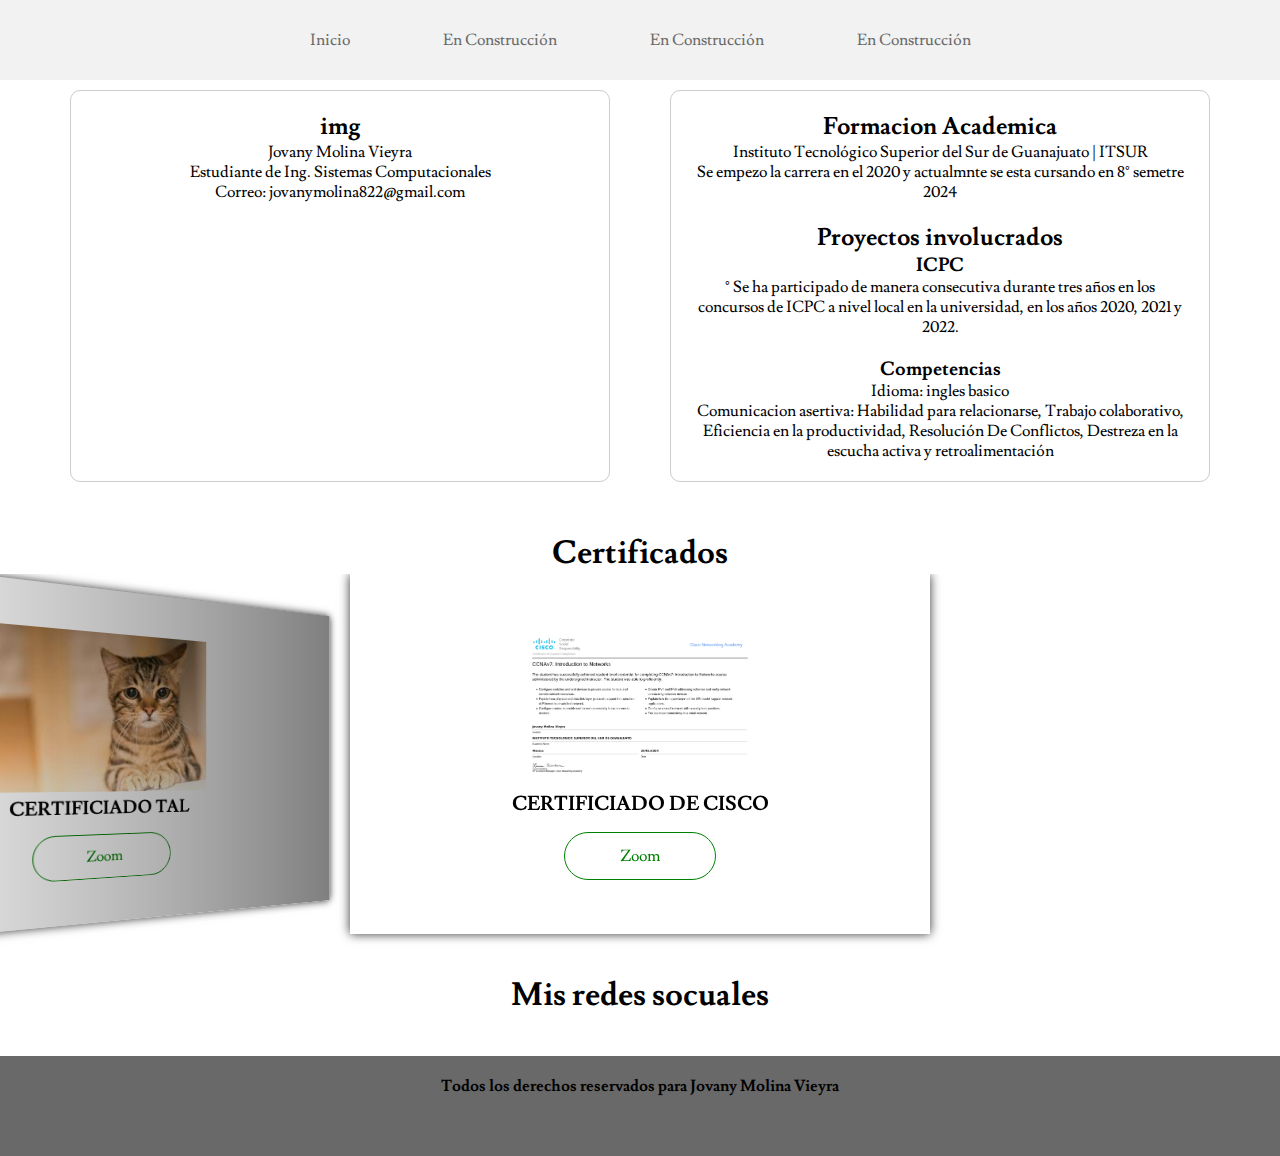
==== index.html @ 96a29e1c "Segundo avance para la presentacion" ====
<!DOCTYPE html>
<html lang="es">

<head>
    <title>Inicio</title>
    <meta charset="UTF-8">
    <meta name="viewport" content="width=device-width, initial-scale=1.0">
    <link rel="stylesheet" href="https://cdnjs.cloudflare.com/ajax/libs/font-awesome/6.5.1/css/all.min.css"
        integrity="sha512-DTOQO9RWCH3ppGqcWaEA1BIZOC6xxalwEsw9c2QQeAIftl+Vegovlnee1c9QX4TctnWMn13TZye+giMm8e2LwA=="
        crossorigin="anonymous" referrerpolicy="no-referrer" />
    <link rel="stylesheet" href="https://cdn.jsdelivr.net/npm/swiper@11/swiper-bundle.min.css" />
    <link rel="stylesheet" href="/CSS/Estiloindex.css">
    <script src="JS/FuncionIndex.js"></script>

</head>

<body>

    <header>
        <nav>
            <a href="index.html">Inicio</a>
            <a href="#">En Construcción</a>
            <a href="#">En Construcción</a>
            <a href="#">En Construcción</a>
        </nav>
    </header>



    <div class="contenedor">
        <div class="cuadro">
            <h2 >img</h2>
            <p>Jovany Molina Vieyra</p>
            <p>Estudiante de Ing. Sistemas Computacionales</p>
            <p><a href="mailto:jovanymolina822@gmail.com"><i class="fa-solid fa-envelope  icono"></i></a>  Correo: jovanymolina822@gmail.com  </i></p>
        </div>

        <div class="cuadro">
            <h2>Formacion Academica</h2>
            <p>Instituto Tecnológico Superior del Sur de Guanajuato | ITSUR</p>
            <p>Se empezo la carrera en el 2020 y actualmnte se esta cursando en 8° semetre 2024</p>
        </br>
            
            <h2>Proyectos involucrados </h2>
            <h3>ICPC</h3>
            <p>° Se ha participado de manera consecutiva durante tres años en los concursos de ICPC a nivel local en la universidad, en los años 2020, 2021 y 2022.</p>
        
        </br>

            <h3>Competencias</h3>
            <p>Idioma: ingles basico</p>
            <p>Comunicacion asertiva: Habilidad para relacionarse, Trabajo colaborativo, Eficiencia en la productividad, Resolución De Conflictos, Destreza en la escucha activa y retroalimentación </p>
        
        </div>
    </div>
    <br>
    <br>
   


    <div class="conw">
        <h1 class="con">Certificados</h1>

        <div class="swiper mySwiper">
            <div class="swiper-wrapper">

                <div class="swiper-slide">
                    <div class="product-content">
                        <div class="product-txt">
                            <div class="product-img">
                                <img src="IMG/CertificadoCisco.png" id="1" alt="CertificadoCisco">
                            </div>
                            <h3>Certificiado de Cisco</h3>
                        </div>
                        
                    </div>
                    <a href="#" class="btn-1" onclick="mostrarImagenCompleta()">Zoom</a>
                </div>

                <div class="swiper-slide">
                    <div class="product-content">
                        <div class="product-txt">
                            <div class="product-img">
                                <img src="IMG/2.png" id="2" alt="2">
                            </div>
                            <h3>Certificiado tal</h3>
                        </div>
                        
                    </div>
                    <a href="#" class="btn-1" onclick="mostrarImagenCompleta()">Zoom</a>
                </div>
            
                <div class="swiper-slide">
                    <div class="product-content">
                        <div class="product-txt">
                            <div class="product-img">
                                <img src="IMG/1.jpeg" id="3" alt="3">
                            </div>
                            <h3>Certificiado tal</h3>
                        </div>
                        
                    </div>
                    <a href="#" class="btn-1" onclick="mostrarImagenCompleta()">Zoom</a>
                </div>


            </div>
        </div>
    </div>



    <div class="resdesSociales">
        <h1>Mis redes socuales </h1>
        <a href="https://www.instagram.com/clemencillo/" target="_blank"> <i class="fa-brands fa-instagram fa-4x icono"></i></a>
        <a href="https://www.linkedin.com/in/jovany-molina-vieyra-0ba943287/" target="_blank"><i class="fa-brands fa-linkedin fa-4x icono"></i></a>
        <a href="https://github.com/JovanyMolina" target="_blank"><i class="fa-brands fa-github fa-4x icono"></i></a>

    </div>

    </br>
    
    <div class="barra-down" >
        <h4>Todos los derechos reservados para Jovany Molina Vieyra</h4>
    </div>

    <script src="https://cdn.jsdelivr.net/npm/swiper@11/swiper-bundle.min.js"></script>
    <script>
        var swiper = new Swiper(".mySwiper",{
            effect: "coverflow",
            grabCursor: true,
            centeredSlides: true,
            slidesPerView: "auto",
            loop: true,
            coverflowEffrect: {
                depth: 500,
                modifer: 5,
                slidesShadows: true,
                rotate: 0,
                stretch: 0
            }
        })
    </script>

</body>

</html>
---- CSS/Estiloindex.css ----
@import url('https://fonts.googleapis.com/css2?family=Lusitana:wght@400;700&display=swap');

*{
    margin: 0;
    padding: 0;
    box-sizing: border-box;
}
body{
    font-family: Lusitana;
    position: relative;
    height: 100%;
}
header{
    background-color: #f2f2f2;
    text-align: center;
    padding: 25px 0 ;
}
nav a{
    display: inline-block;
    text-decoration: none;
    color: #696969;
    margin: 0 30px;
    padding: 5px 15px;
}
nav a:hover{
    background-color: #000;
    color: #fff;
}
.contenedor {
    display: flex;
    justify-content: center;
}  
.cuadro {
    margin: 10px;
    padding: 20px;
    border: 1px solid #ccc;
    width: 600px;
    text-align: center;
    border-radius: 10px;
}
.conw {
    text-align: center;
}
.swiper{
    width: 100%;
    padding: 0 0 40px 0;
}
.swiper-slide{
    width: 580px;
    height: 360px;
    background-color: #ffffff;
    box-shadow: 0 0 10px rgb(0, 0, 0,0.8);
    padding: 40px;
    text-align: center;
    display: flex;
    flex-direction: column;
    justify-content: center;
    align-items: center;
}
.product-content{
    margin-bottom: 5px;
}
.product-txt h3{
    font-size: 20px;
    color: #000;
    text-transform: uppercase;
    margin-bottom: 10px;
}
.product-img img{
    width: 240px;
}
.btn-1{
    display: inline-block;
    padding: 13px 55px;
    border: 1px solid green;
    border-radius: 25px;
    color: green;
    text-decoration: none;
 /*  margin-top: 50px;*/
}
.barra-down{
    background: #696969;
    text-align: center;

}
.resdesSociales{
    text-align: center ;
}
.resdesSociales a{
    padding-left: 40px;
}
.modal {
    display: flex;
    justify-content: center;
    align-items: center;
    position: fixed;
    top: 0;
    left: 0;
    width: 100%;
    height: 100%;
    background-color: rgba(0, 0, 0, 0.7);
    z-index: 9999;
}

.modal img {
    max-width: 90%;
    max-height: 90%;
    border: 3px solid white;
    border-radius: 10px;
}

.cerrar-modal {
    position: absolute;
    top: 10px;
    right: 10px;
    font-size: 30px;
    color: white;
    cursor: pointer;
    z-index: 99999;
}
.icono{
    color: #000;
}





.barra-down{
    padding: 20px;
    height: 100px;
}
  
  /*para todo dispositovo*/
  /* Para pantallas más pequeñas */
@media only screen and (max-width: 768px) {
    .contenedor {
        flex-direction: column;
        align-items: center;
    }
    .cuadro {
        width: 90%;
        margin: 10px 0;
    }
}

/* Para pantallas pequeñas */
@media only screen and (max-width: 576px) {
    .cuadro {
        width: 100%;
        padding: 10px;
    }
}

/* Para pantallas medianas y grandes */
@media only screen and (min-width: 768px) {
    .contenedor {
        flex-direction: row;
        justify-content: space-around;
    }
}

/* Para pantallas extra grandes */
@media only screen and (min-width: 1200px) {
    .contenedor {
        max-width: 1200px;
        margin: 0 auto;
    }
    .cuadro {
        width: 45%;
    }
}

/* Para el área de certificados */
@media only screen and (max-width: 768px) {
    .swiper-slide {
        width: 90%;
    }
}

/* Para el área de redes sociales */
@media only screen and (max-width: 768px) {
    .resdesSociales a {
        padding-left: 20px;
    }
}

/* Para el área de la barra de abajo */
@media only screen and (max-width: 768px) {
    .barra-down {
        padding: 10px;
        height: auto;
    }
}
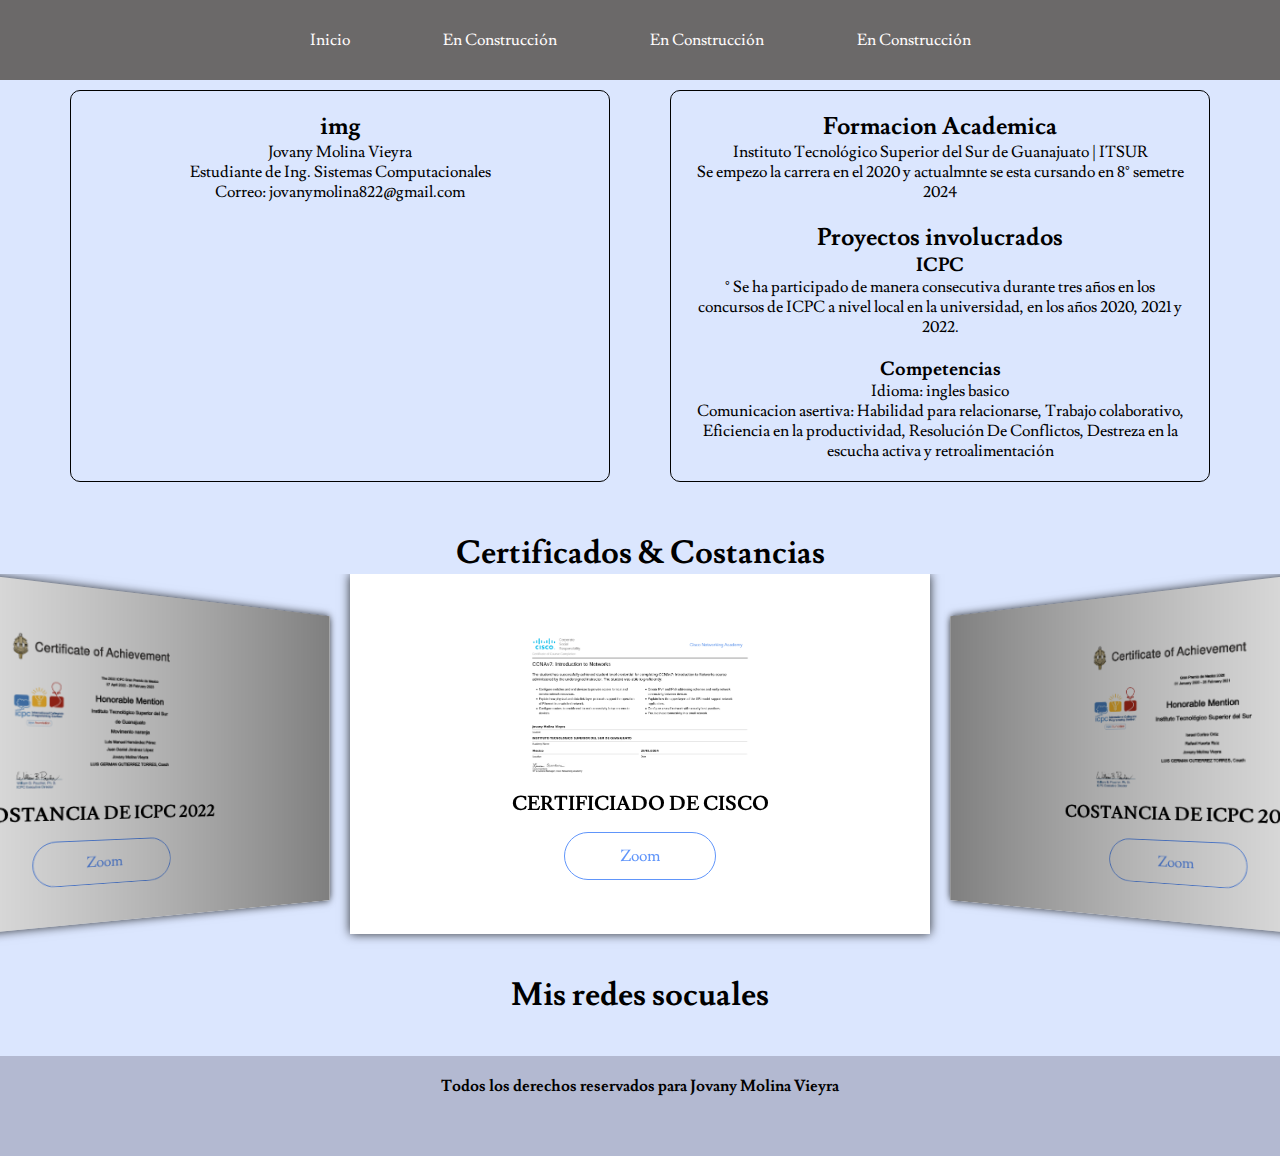
==== commit 9c7c5e41: "Se añadio a la galeria las constancias del ICPC" ====
--- a/index.html
+++ b/index.html
@@ -59,7 +59,7 @@
 
 
     <div class="conw">
-        <h1 class="con">Certificados</h1>
+        <h1 class="con">Certificados & Costancias</h1>
 
         <div class="swiper mySwiper">
             <div class="swiper-wrapper">
@@ -81,9 +81,9 @@
                     <div class="product-content">
                         <div class="product-txt">
                             <div class="product-img">
-                                <img src="IMG/2.png" id="2" alt="2">
+                                <img src="IMG/Constancia de participacion 2020.png" id="2" alt="ConstanciaICPC2020">
                             </div>
-                            <h3>Certificiado tal</h3>
+                            <h3>Costancia de ICPC 2020</h3>
                         </div>
                         
                     </div>
@@ -94,15 +94,27 @@
                     <div class="product-content">
                         <div class="product-txt">
                             <div class="product-img">
-                                <img src="IMG/1.jpeg" id="3" alt="3">
+                                <img src="IMG/Constancia de participacion 2021.png" id="3" alt="ConstanciaICPC2021">
                             </div>
-                            <h3>Certificiado tal</h3>
+                            <h3>Costancia de ICPC 2021</h3>
                         </div>
                         
                     </div>
                     <a href="#" class="btn-1" onclick="mostrarImagenCompleta()">Zoom</a>
                 </div>
 
+                <div class="swiper-slide">
+                    <div class="product-content">
+                        <div class="product-txt">
+                            <div class="product-img">
+                                <img src="IMG/Constancia de participacion 2022.png" id="4" alt="ConstanciaICPC2022">
+                            </div>
+                            <h3>Costancia de ICPC 2022</h3>
+                        </div>
+                        
+                    </div>
+                    <a href="#" class="btn-1" onclick="mostrarImagenCompleta()">Zoom</a>
+                </div>
 
             </div>
         </div>
--- a/CSS/Estiloindex.css
+++ b/CSS/Estiloindex.css
@@ -9,16 +9,17 @@
     font-family: Lusitana;
     position: relative;
     height: 100%;
+    background-color: #dbe6fe;
 }
 header{
-    background-color: #f2f2f2;
+    background-color: #6b6969;
     text-align: center;
     padding: 25px 0 ;
 }
 nav a{
     display: inline-block;
     text-decoration: none;
-    color: #696969;
+    color: #fffcfc;
     margin: 0 30px;
     padding: 5px 15px;
 }
@@ -33,7 +34,7 @@
 .cuadro {
     margin: 10px;
     padding: 20px;
-    border: 1px solid #ccc;
+    border: 1px solid #000000;
     width: 600px;
     text-align: center;
     border-radius: 10px;
@@ -72,9 +73,9 @@
 .btn-1{
     display: inline-block;
     padding: 13px 55px;
-    border: 1px solid green;
+    border: 1px solid #6095fa;
     border-radius: 25px;
-    color: green;
+    color: #6095fa;
     text-decoration: none;
  /*  margin-top: 50px;*/
 }
@@ -121,14 +122,11 @@
 .icono{
     color: #000;
 }
-
-
-
-
-
 .barra-down{
     padding: 20px;
     height: 100px;
+    color: #000000;
+    background-color: #b3b9d1;
 }
   
   /*para todo dispositovo*/
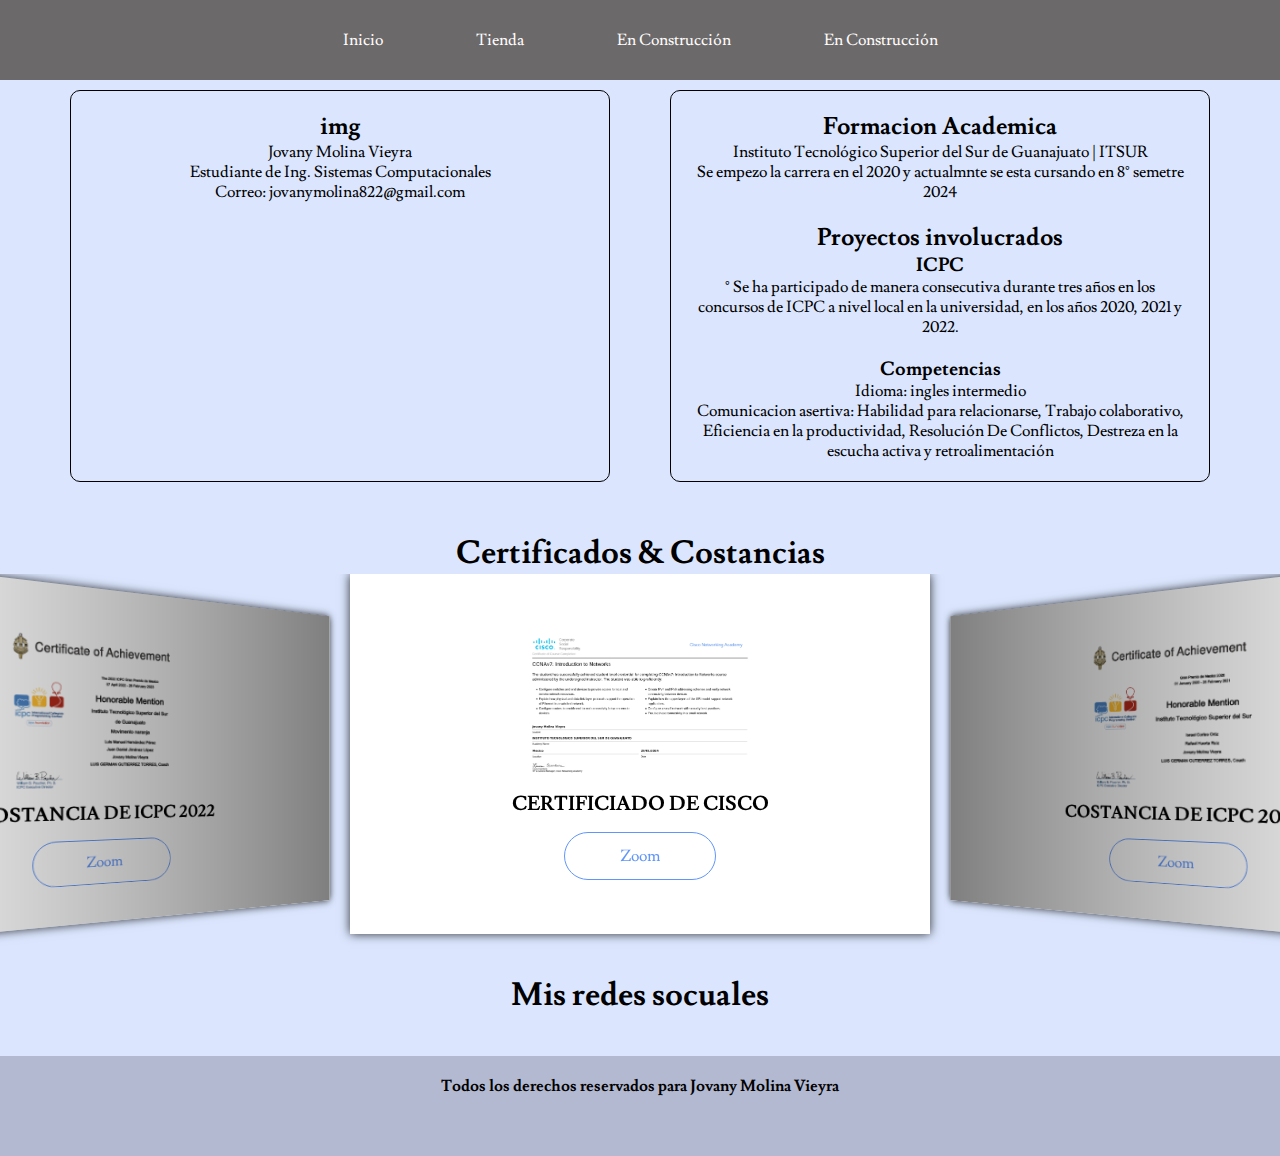
==== commit c301e759: "Inicio de la tienda en php" ====
--- a/index.html
+++ b/index.html
@@ -19,7 +19,7 @@
     <header>
         <nav>
             <a href="index.html">Inicio</a>
-            <a href="#">En Construcción</a>
+            <a href="PaginaPrincipal.php">Tienda</a>
             <a href="#">En Construcción</a>
             <a href="#">En Construcción</a>
         </nav>
@@ -48,7 +48,7 @@
         </br>
 
             <h3>Competencias</h3>
-            <p>Idioma: ingles basico</p>
+            <p>Idioma: ingles intermedio </p>
             <p>Comunicacion asertiva: Habilidad para relacionarse, Trabajo colaborativo, Eficiencia en la productividad, Resolución De Conflictos, Destreza en la escucha activa y retroalimentación </p>
         
         </div>
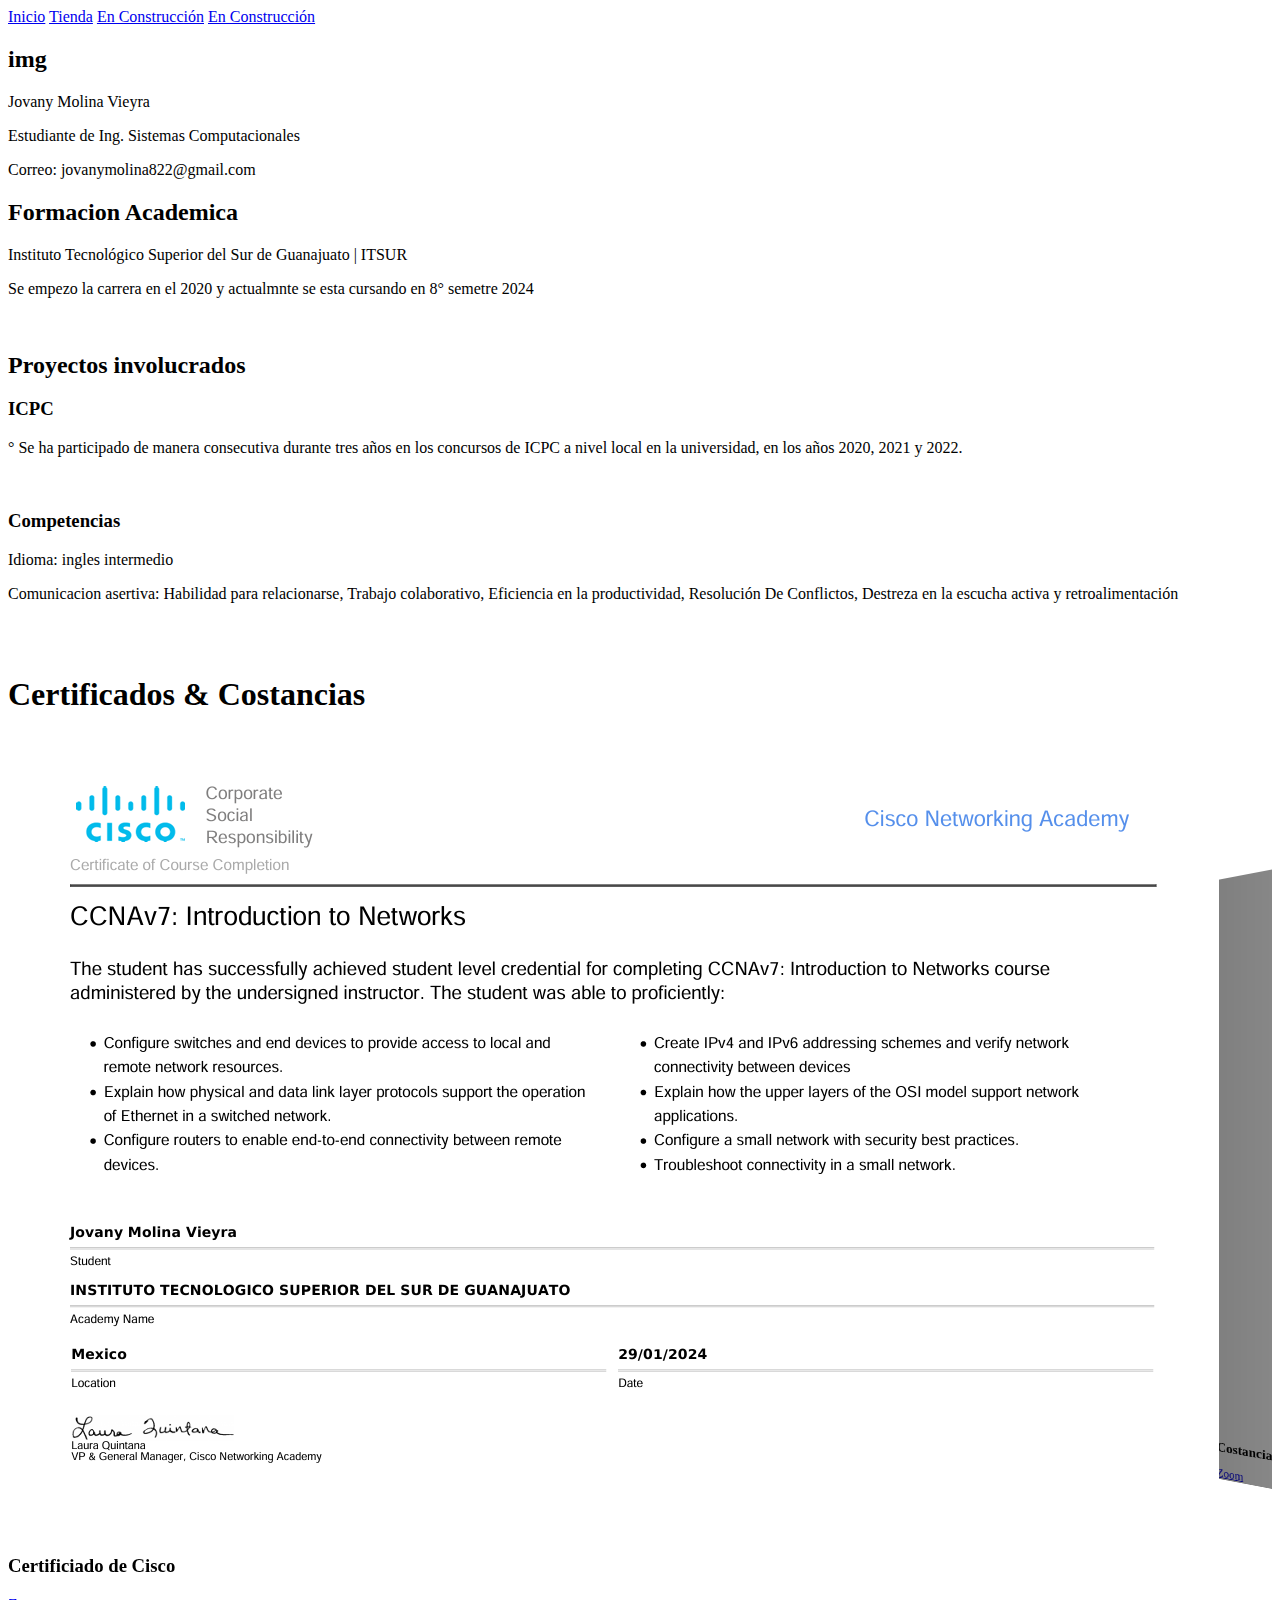
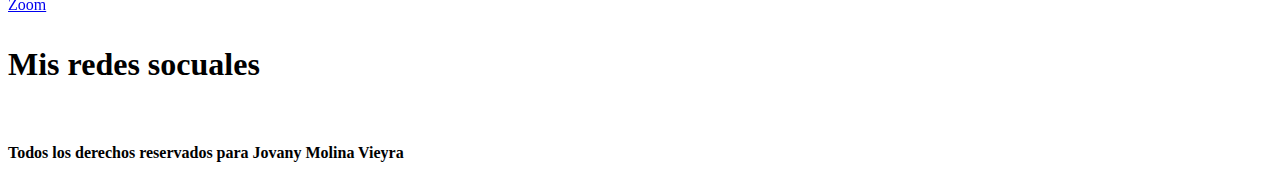
==== commit 410182ef: "Se implemento el bootstrap y se creo un poco mas de proceso a la tienda" ====
--- a/index.html
+++ b/index.html
@@ -9,8 +9,8 @@
         integrity="sha512-DTOQO9RWCH3ppGqcWaEA1BIZOC6xxalwEsw9c2QQeAIftl+Vegovlnee1c9QX4TctnWMn13TZye+giMm8e2LwA=="
         crossorigin="anonymous" referrerpolicy="no-referrer" />
     <link rel="stylesheet" href="https://cdn.jsdelivr.net/npm/swiper@11/swiper-bundle.min.css" />
-    <link rel="stylesheet" href="/CSS/Estiloindex.css">
-    <script src="JS/FuncionIndex.js"></script>
+    <link rel="stylesheet" href="/css/Estiloindex.css">
+    <script src="js/FuncionIndex.js"></script>
 
 </head>
 
@@ -19,7 +19,7 @@
     <header>
         <nav>
             <a href="index.html">Inicio</a>
-            <a href="PaginaPrincipal.php">Tienda</a>
+            <a href="PaginaPrincipal.html">Tienda</a>
             <a href="#">En Construcción</a>
             <a href="#">En Construcción</a>
         </nav>
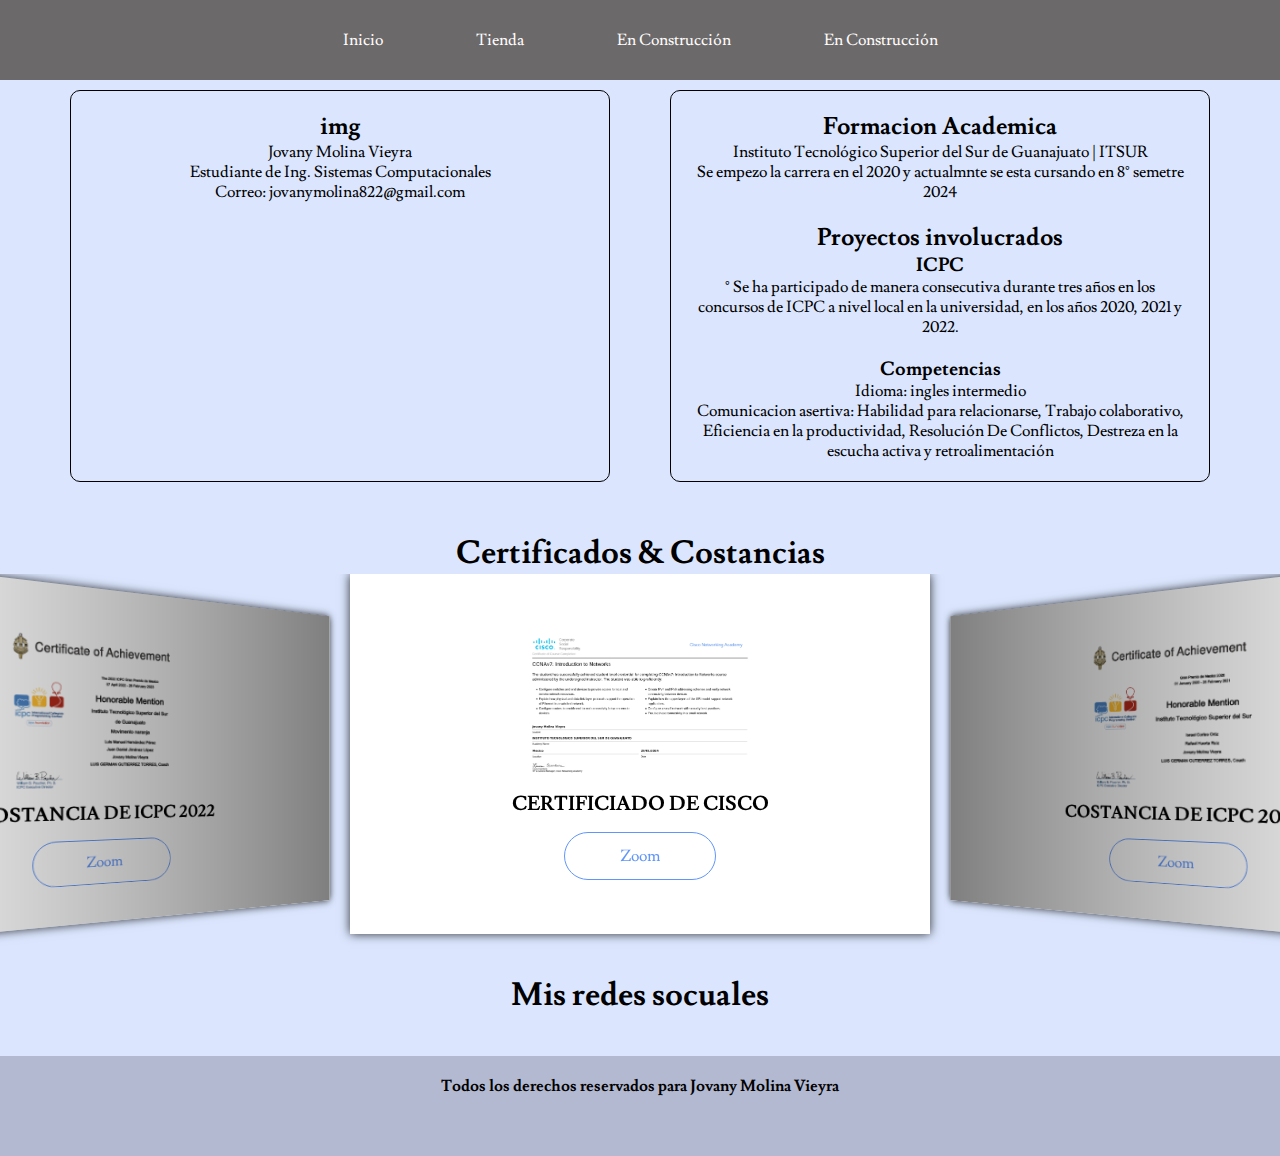
==== commit 39e85c99: "Se modifico rutas de estilo" ====
--- a/index.html
+++ b/index.html
@@ -9,7 +9,7 @@
         integrity="sha512-DTOQO9RWCH3ppGqcWaEA1BIZOC6xxalwEsw9c2QQeAIftl+Vegovlnee1c9QX4TctnWMn13TZye+giMm8e2LwA=="
         crossorigin="anonymous" referrerpolicy="no-referrer" />
     <link rel="stylesheet" href="https://cdn.jsdelivr.net/npm/swiper@11/swiper-bundle.min.css" />
-    <link rel="stylesheet" href="/css/Estiloindex.css">
+    <link rel="stylesheet" href="CSS/Estiloindex.css">
     <script src="js/FuncionIndex.js"></script>
 
 </head>
--- a/CSS/Estiloindex.css
+++ b/CSS/Estiloindex.css
@@ -0,0 +1,192 @@
+@import url('https://fonts.googleapis.com/css2?family=Lusitana:wght@400;700&display=swap');
+
+*{
+    margin: 0;
+    padding: 0;
+    box-sizing: border-box;
+}
+body{
+    font-family: Lusitana;
+    position: relative;
+    height: 100%;
+    background-color: #dbe6fe;
+}
+header{
+    background-color: #6b6969;
+    text-align: center;
+    padding: 25px 0 ;
+}
+nav a{
+    display: inline-block;
+    text-decoration: none;
+    color: #fffcfc;
+    margin: 0 30px;
+    padding: 5px 15px;
+}
+nav a:hover{
+    background-color: #000;
+    color: #fff;
+}
+.contenedor {
+    display: flex;
+    justify-content: center;
+}  
+.cuadro {
+    margin: 10px;
+    padding: 20px;
+    border: 1px solid #000000;
+    width: 600px;
+    text-align: center;
+    border-radius: 10px;
+}
+.conw {
+    text-align: center;
+}
+.swiper{
+    width: 100%;
+    padding: 0 0 40px 0;
+}
+.swiper-slide{
+    width: 580px;
+    height: 360px;
+    background-color: #ffffff;
+    box-shadow: 0 0 10px rgb(0, 0, 0,0.8);
+    padding: 40px;
+    text-align: center;
+    display: flex;
+    flex-direction: column;
+    justify-content: center;
+    align-items: center;
+}
+.product-content{
+    margin-bottom: 5px;
+}
+.product-txt h3{
+    font-size: 20px;
+    color: #000;
+    text-transform: uppercase;
+    margin-bottom: 10px;
+}
+.product-img img{
+    width: 240px;
+}
+.btn-1{
+    display: inline-block;
+    padding: 13px 55px;
+    border: 1px solid #6095fa;
+    border-radius: 25px;
+    color: #6095fa;
+    text-decoration: none;
+ /*  margin-top: 50px;*/
+}
+.barra-down{
+    background: #696969;
+    text-align: center;
+
+}
+.resdesSociales{
+    text-align: center ;
+}
+.resdesSociales a{
+    padding-left: 40px;
+}
+.modal {
+    display: flex;
+    justify-content: center;
+    align-items: center;
+    position: fixed;
+    top: 0;
+    left: 0;
+    width: 100%;
+    height: 100%;
+    background-color: rgba(0, 0, 0, 0.7);
+    z-index: 9999;
+}
+
+.modal img {
+    max-width: 90%;
+    max-height: 90%;
+    border: 3px solid white;
+    border-radius: 10px;
+}
+
+.cerrar-modal {
+    position: absolute;
+    top: 10px;
+    right: 10px;
+    font-size: 30px;
+    color: white;
+    cursor: pointer;
+    z-index: 99999;
+}
+.icono{
+    color: #000;
+}
+.barra-down{
+    padding: 20px;
+    height: 100px;
+    color: #000000;
+    background-color: #b3b9d1;
+}
+  
+  /*para todo dispositovo*/
+  /* Para pantallas más pequeñas */
+@media only screen and (max-width: 768px) {
+    .contenedor {
+        flex-direction: column;
+        align-items: center;
+    }
+    .cuadro {
+        width: 90%;
+        margin: 10px 0;
+    }
+}
+
+/* Para pantallas pequeñas */
+@media only screen and (max-width: 576px) {
+    .cuadro {
+        width: 100%;
+        padding: 10px;
+    }
+}
+
+/* Para pantallas medianas y grandes */
+@media only screen and (min-width: 768px) {
+    .contenedor {
+        flex-direction: row;
+        justify-content: space-around;
+    }
+}
+
+/* Para pantallas extra grandes */
+@media only screen and (min-width: 1200px) {
+    .contenedor {
+        max-width: 1200px;
+        margin: 0 auto;
+    }
+    .cuadro {
+        width: 45%;
+    }
+}
+
+/* Para el área de certificados */
+@media only screen and (max-width: 768px) {
+    .swiper-slide {
+        width: 90%;
+    }
+}
+
+/* Para el área de redes sociales */
+@media only screen and (max-width: 768px) {
+    .resdesSociales a {
+        padding-left: 20px;
+    }
+}
+
+/* Para el área de la barra de abajo */
+@media only screen and (max-width: 768px) {
+    .barra-down {
+        padding: 10px;
+        height: auto;
+    }
+}
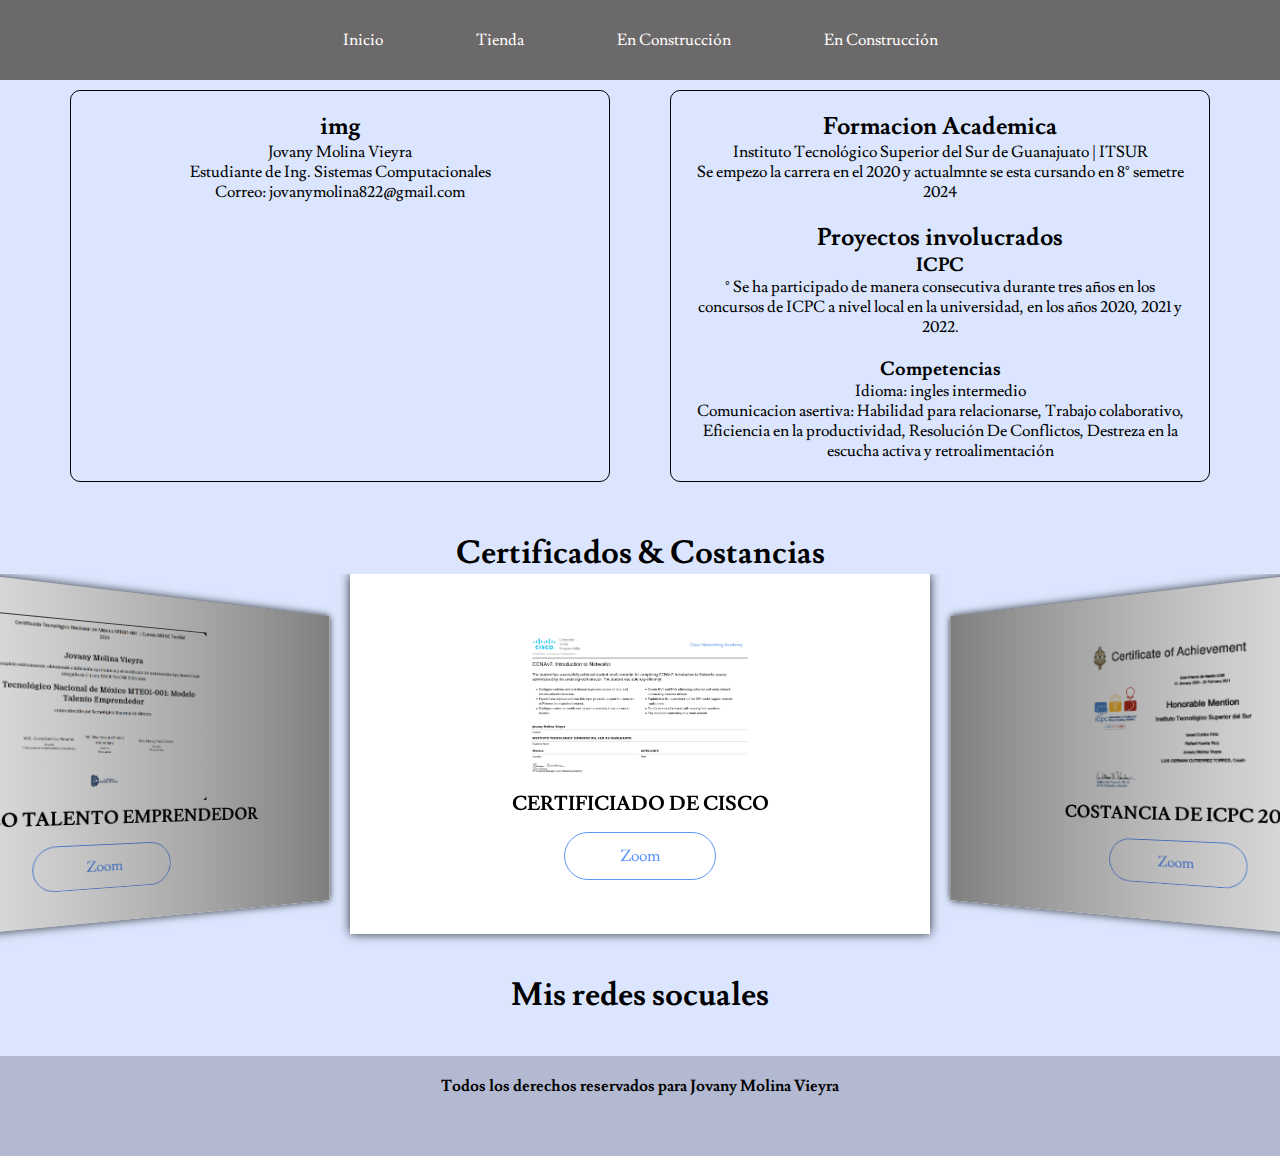
==== commit 1fc14a89: "se añadio mas certificados" ====
--- a/index.html
+++ b/index.html
@@ -116,15 +116,43 @@
                     <a href="#" class="btn-1" onclick="mostrarImagenCompleta()">Zoom</a>
                 </div>
 
+
+                <div class="swiper-slide">
+                    <div class="product-content">
+                        <div class="product-txt">
+                            <div class="product-img">
+                                <img src="IMG/Certificado de Emprendimientos colectivos basados en economía social solidaria..png" id="5" alt="emprendimiento colectivo">
+                            </div>
+                            <h3>Certificado de Emprendimientos colectivos basados en economía social solidaria.</h3>
+                        </div>
+                        
+                    </div>
+                    <a href="#" class="btn-1" onclick="mostrarImagenCompleta()">Zoom</a>
+                </div>
+
+
+                <div class="swiper-slide">
+                    <div class="product-content">
+                        <div class="product-txt">
+                            <div class="product-img">
+                                <img src="IMG/Certificado de Modelo talento emprendedor.png" id="6" alt="Modelo talento emprendedor">
+                            </div>
+                            <h3>Modelo talento emprendedor</h3>
+                        </div>
+                        
+                    </div>
+                    <a href="#" class="btn-1" onclick="mostrarImagenCompleta()">Zoom</a>
+                </div>
+
+                
             </div>
         </div>
     </div>
 
 
-
     <div class="resdesSociales">
         <h1>Mis redes socuales </h1>
-        <a href="https://www.instagram.com/clemencillo/" target="_blank"> <i class="fa-brands fa-instagram fa-4x icono"></i></a>
+
         <a href="https://www.linkedin.com/in/jovany-molina-vieyra-0ba943287/" target="_blank"><i class="fa-brands fa-linkedin fa-4x icono"></i></a>
         <a href="https://github.com/JovanyMolina" target="_blank"><i class="fa-brands fa-github fa-4x icono"></i></a>
 
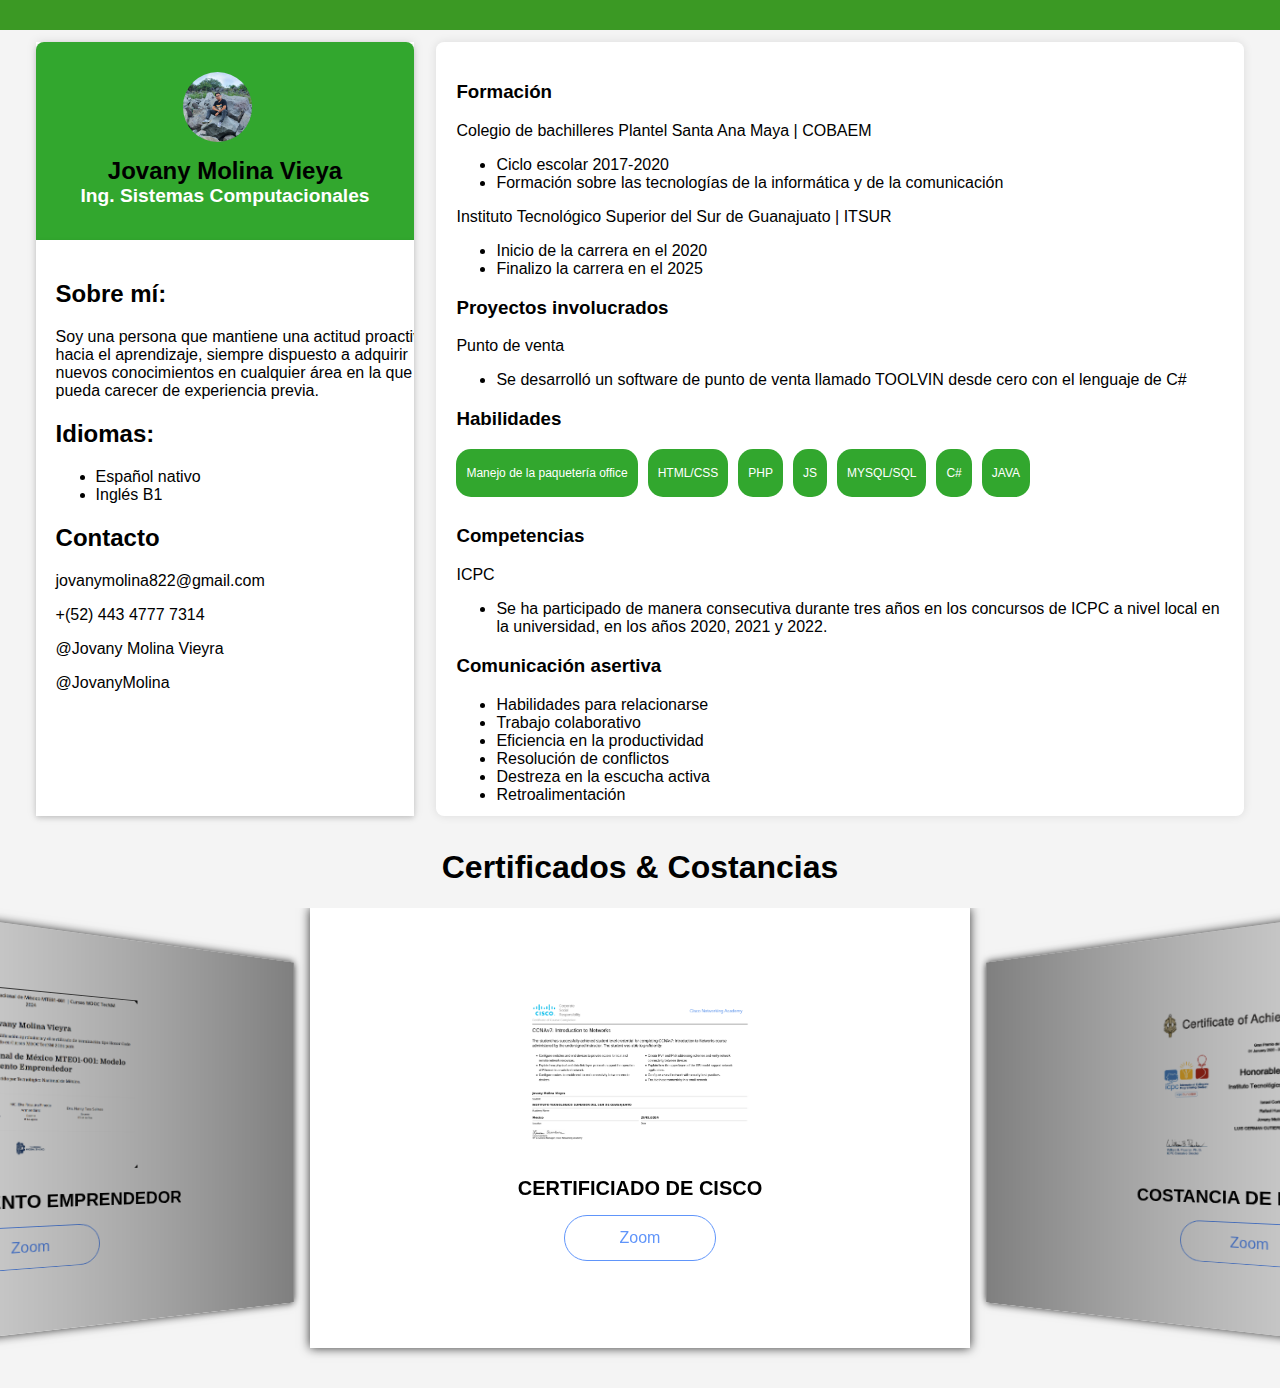
==== commit 59b02f16: "CV modificado" ====
--- a/index.html
+++ b/index.html
@@ -1,21 +1,20 @@
 <!DOCTYPE html>
 <html lang="es">
-
 <head>
-    <title>Inicio</title>
     <meta charset="UTF-8">
     <meta name="viewport" content="width=device-width, initial-scale=1.0">
-    <link rel="stylesheet" href="https://cdnjs.cloudflare.com/ajax/libs/font-awesome/6.5.1/css/all.min.css"
-        integrity="sha512-DTOQO9RWCH3ppGqcWaEA1BIZOC6xxalwEsw9c2QQeAIftl+Vegovlnee1c9QX4TctnWMn13TZye+giMm8e2LwA=="
-        crossorigin="anonymous" referrerpolicy="no-referrer" />
+    <title>CV</title>
+    <link rel="stylesheet" href="https://cdnjs.cloudflare.com/ajax/libs/font-awesome/6.5.1/css/all.min.css" integrity="sha512-DTOQO9RWCH3ppGqcWaEA1BIZOC6xxalwEsw9c2QQeAIftl+Vegovlnee1c9QX4TctnWMn13TZye+giMm8e2LwA==" crossorigin="anonymous" referrerpolicy="no-referrer" />
     <link rel="stylesheet" href="https://cdn.jsdelivr.net/npm/swiper@11/swiper-bundle.min.css" />
-    <link rel="stylesheet" href="CSS/Estiloindex.css">
-    <script src="js/FuncionIndex.js"></script>
+    <link rel="stylesheet" href="CSS/EstilosIndex.css">
+    <script src="JS/FuncionIndex.js"></script>
+
 
 </head>
-
 <body>
 
+    <div class="espaciador"></div>
+    
     <header>
         <nav>
             <a href="index.html">Inicio</a>
@@ -26,145 +25,194 @@
     </header>
 
 
-
-    <div class="contenedor">
-        <div class="cuadro">
-            <h2 >img</h2>
-            <p>Jovany Molina Vieyra</p>
-            <p>Estudiante de Ing. Sistemas Computacionales</p>
-            <p><a href="mailto:jovanymolina822@gmail.com"><i class="fa-solid fa-envelope  icono"></i></a>  Correo: jovanymolina822@gmail.com  </i></p>
+    <div class="contenedor-general">
+        <div class="Contenedor">
+            <div class="izquierda-Arriba">
+                <div id="foto">
+                    <img src="IMG/perfil.jpg" alt="Perfil" id="Perfil">
+                    <h2 id="name">Jovany Molina Vieya</h2>
+                    <h3 id="carrer">Ing. Sistemas Computacionales</h3>
+                    <br>
+                </div>
+                <div class="izquierda-abajo">
+                    <h2>Sobre mí: </h2>
+                    <p>Soy una persona que mantiene una actitud proactiva hacia el aprendizaje, siempre dispuesto a adquirir nuevos conocimientos en cualquier área en la que pueda carecer de experiencia previa.</p>
+                    <h2>Idiomas:</h2>
+                    <ul>
+                        <li>Español nativo</li>
+                        <li>Inglés B1</li>
+                    </ul>
+                    <h2>Contacto</h2>
+                    <p><i class="fa-solid fa-envelope"></i> jovanymolina822@gmail.com</p>
+                    <p><i class="fa-solid fa-phone"></i> +(52) 443 4777 7314</p>
+                    <p><i class="fa-brands fa-linkedin"></i> @Jovany Molina Vieyra</p>
+                    <p><i class="fa-brands fa-github"></i> @JovanyMolina</p>
+                </div>
+            </div>
+            <br>
         </div>
-
-        <div class="cuadro">
-            <h2>Formacion Academica</h2>
-            <p>Instituto Tecnológico Superior del Sur de Guanajuato | ITSUR</p>
-            <p>Se empezo la carrera en el 2020 y actualmnte se esta cursando en 8° semetre 2024</p>
-        </br>
-            
-            <h2>Proyectos involucrados </h2>
-            <h3>ICPC</h3>
-            <p>° Se ha participado de manera consecutiva durante tres años en los concursos de ICPC a nivel local en la universidad, en los años 2020, 2021 y 2022.</p>
-        
-        </br>
-
-            <h3>Competencias</h3>
-            <p>Idioma: ingles intermedio </p>
-            <p>Comunicacion asertiva: Habilidad para relacionarse, Trabajo colaborativo, Eficiencia en la productividad, Resolución De Conflictos, Destreza en la escucha activa y retroalimentación </p>
-        
-        </div>
-    </div>
-    <br>
-    <br>
-   
-
-
-    <div class="conw">
-        <h1 class="con">Certificados & Costancias</h1>
-
-        <div class="swiper mySwiper">
-            <div class="swiper-wrapper">
-
-                <div class="swiper-slide">
-                    <div class="product-content">
-                        <div class="product-txt">
-                            <div class="product-img">
-                                <img src="IMG/CertificadoCisco.png" id="1" alt="CertificadoCisco">
-                            </div>
-                            <h3>Certificiado de Cisco</h3>
-                        </div>
-                        
-                    </div>
-                    <a href="#" class="btn-1" onclick="mostrarImagenCompleta()">Zoom</a>
-                </div>
-
-                <div class="swiper-slide">
-                    <div class="product-content">
-                        <div class="product-txt">
-                            <div class="product-img">
-                                <img src="IMG/Constancia de participacion 2020.png" id="2" alt="ConstanciaICPC2020">
-                            </div>
-                            <h3>Costancia de ICPC 2020</h3>
-                        </div>
-                        
-                    </div>
-                    <a href="#" class="btn-1" onclick="mostrarImagenCompleta()">Zoom</a>
-                </div>
-            
-                <div class="swiper-slide">
-                    <div class="product-content">
-                        <div class="product-txt">
-                            <div class="product-img">
-                                <img src="IMG/Constancia de participacion 2021.png" id="3" alt="ConstanciaICPC2021">
-                            </div>
-                            <h3>Costancia de ICPC 2021</h3>
-                        </div>
-                        
-                    </div>
-                    <a href="#" class="btn-1" onclick="mostrarImagenCompleta()">Zoom</a>
-                </div>
-
-                <div class="swiper-slide">
-                    <div class="product-content">
-                        <div class="product-txt">
-                            <div class="product-img">
-                                <img src="IMG/Constancia de participacion 2022.png" id="4" alt="ConstanciaICPC2022">
-                            </div>
-                            <h3>Costancia de ICPC 2022</h3>
-                        </div>
-                        
-                    </div>
-                    <a href="#" class="btn-1" onclick="mostrarImagenCompleta()">Zoom</a>
-                </div>
-
-
-                <div class="swiper-slide">
-                    <div class="product-content">
-                        <div class="product-txt">
-                            <div class="product-img">
-                                <img src="IMG/Certificado de Emprendimientos colectivos basados en economía social solidaria..png" id="5" alt="emprendimiento colectivo">
-                            </div>
-                            <h3>Certificado de Emprendimientos colectivos basados en economía social solidaria.</h3>
-                        </div>
-                        
-                    </div>
-                    <a href="#" class="btn-1" onclick="mostrarImagenCompleta()">Zoom</a>
-                </div>
-
-
-                <div class="swiper-slide">
-                    <div class="product-content">
-                        <div class="product-txt">
-                            <div class="product-img">
-                                <img src="IMG/Certificado de Modelo talento emprendedor.png" id="6" alt="Modelo talento emprendedor">
-                            </div>
-                            <h3>Modelo talento emprendedor</h3>
-                        </div>
-                        
-                    </div>
-                    <a href="#" class="btn-1" onclick="mostrarImagenCompleta()">Zoom</a>
-                </div>
-
-                
+        <br>
+        <div class="Contenedor2">
+            <div class="educacion">
+                <h3>Formación</h3>
+                <p>Colegio de bachilleres Plantel Santa Ana Maya | COBAEM </p>
+                <ul>
+                    <li>Ciclo escolar 2017-2020</li>
+                    <li>Formación sobre las tecnologías de la informática y de la comunicación</li>
+                </ul>
+                <p>Instituto Tecnológico Superior del Sur de Guanajuato | ITSUR </p>
+                <ul>
+                    <li>Inicio de la carrera en el 2020</li>
+                    <li>Finalizo la carrera en el 2025</li>
+                </ul>
+                <div>
+                    <h3>Proyectos involucrados</h3>
+                    <p>Punto de venta</p>
+                    <ul>
+                        <li>Se desarrolló un software de punto de venta llamado TOOLVIN desde cero con el lenguaje de C#</li>
+                    </ul>
+                </div>
+                <div>
+                    <h3>Habilidades</h3>
+                    <div class="Habilidades">
+                        <div class="habilidad-1">
+                            <p>Manejo de la paquetería office</p>
+                        </div>
+                        <div class="habilidad-1">
+                            <p>HTML/CSS</p>
+                        </div>
+                        <div class="habilidad-1">
+                            <p>PHP</p>
+                        </div>
+                        <div class="habilidad-1">
+                            <p>JS</p>
+                        </div>
+                        <div class="habilidad-1">
+                            <p>MYSQL/SQL</p>
+                        </div>
+                        <div class="habilidad-1">
+                            <p>C#</p>
+                        </div>
+                        <div class="habilidad-1">
+                            <p>JAVA</p>
+                        </div>
+                    </div>
+                </div>
+                <div>
+                    <h3>Competencias</h3>
+                    <p>ICPC</p>
+                    <ul>
+                        <li>Se ha participado de manera consecutiva durante tres años en los concursos de ICPC a nivel local en la universidad, en los años 2020, 2021 y 2022.</li>
+                    </ul>
+                </div>
+                <div>
+                    <h3>Comunicación asertiva</h3>
+                    <ul>
+                        <li>Habilidades para relacionarse</li>
+                        <li>Trabajo colaborativo </li>
+                        <li>Eficiencia en la productividad</li>
+                        <li>Resolución de conflictos </li>
+                        <li>Destreza en la escucha activa </li>
+                        <li>Retroalimentación </li>
+                    </ul>
+                </div>
             </div>
         </div>
     </div>
-
-
-    <div class="resdesSociales">
-        <h1>Mis redes socuales </h1>
-
-        <a href="https://www.linkedin.com/in/jovany-molina-vieyra-0ba943287/" target="_blank"><i class="fa-brands fa-linkedin fa-4x icono"></i></a>
-        <a href="https://github.com/JovanyMolina" target="_blank"><i class="fa-brands fa-github fa-4x icono"></i></a>
-
+   
+    <div class="espaciador2"></div>
+
+    <div class="conw">
+        <h1 class="con">Certificados & Costancias</h1>
+
+        <div class="swiper mySwiper">
+            <div class="swiper-wrapper">
+
+                <div class="swiper-slide">
+                    <div class="product-content">
+                        <div class="product-txt">
+                            <div class="product-img">
+                                <img src="IMG/CertificadoCisco.png" id="1" alt="CertificadoCisco">
+                            </div>
+                            <h3>Certificiado de Cisco</h3>
+                        </div>
+                        
+                    </div>
+                    <a href="#" class="btn-1" onclick="mostrarImagenCompleta()">Zoom</a>
+                </div>
+
+                <div class="swiper-slide">
+                    <div class="product-content">
+                        <div class="product-txt">
+                            <div class="product-img">
+                                <img src="IMG/Constancia de participacion 2020.png" id="2" alt="ConstanciaICPC2020">
+                            </div>
+                            <h3>Costancia de ICPC 2020</h3>
+                        </div>
+                        
+                    </div>
+                    <a href="#" class="btn-1" onclick="mostrarImagenCompleta()">Zoom</a>
+                </div>
+            
+                <div class="swiper-slide">
+                    <div class="product-content">
+                        <div class="product-txt">
+                            <div class="product-img">
+                                <img src="IMG/Constancia de participacion 2021.png" id="3" alt="ConstanciaICPC2021">
+                            </div>
+                            <h3>Costancia de ICPC 2021</h3>
+                        </div>
+                        
+                    </div>
+                    <a href="#" class="btn-1" onclick="mostrarImagenCompleta()">Zoom</a>
+                </div>
+
+                <div class="swiper-slide">
+                    <div class="product-content">
+                        <div class="product-txt">
+                            <div class="product-img">
+                                <img src="IMG/Constancia de participacion 2022.png" id="4" alt="ConstanciaICPC2022">
+                            </div>
+                            <h3>Costancia de ICPC 2022</h3>
+                        </div>
+                        
+                    </div>
+                    <a href="#" class="btn-1" onclick="mostrarImagenCompleta()">Zoom</a>
+                </div>
+
+
+                <div class="swiper-slide">
+                    <div class="product-content">
+                        <div class="product-txt">
+                            <div class="product-img">
+                                <img src="IMG/Certificado de Emprendimientos colectivos basados en economía social solidaria..png" id="5" alt="emprendimiento colectivo">
+                            </div>
+                            <h3>Certificado de Emprendimientos colectivos basados en economía social solidaria.</h3>
+                        </div>
+                        
+                    </div>
+                    <a href="#" class="btn-1" onclick="mostrarImagenCompleta()">Zoom</a>
+                </div>
+
+
+                <div class="swiper-slide">
+                    <div class="product-content">
+                        <div class="product-txt">
+                            <div class="product-img">
+                                <img src="IMG/Certificado de Modelo talento emprendedor.png" id="6" alt="Modelo talento emprendedor">
+                            </div>
+                            <h3>Modelo talento emprendedor</h3>
+                        </div>
+                        
+                    </div>
+                    <a href="#" class="btn-1" onclick="mostrarImagenCompleta()">Zoom</a>
+                </div>
+            </div>
+        </div>
     </div>
 
-    </br>
-    
-    <div class="barra-down" >
-        <h4>Todos los derechos reservados para Jovany Molina Vieyra</h4>
-    </div>
-
     <script src="https://cdn.jsdelivr.net/npm/swiper@11/swiper-bundle.min.js"></script>
+
     <script>
         var swiper = new Swiper(".mySwiper",{
             effect: "coverflow",
@@ -183,5 +231,4 @@
     </script>
 
 </body>
-
-</html>+</html>
--- a/CSS/EstilosIndex.css
+++ b/CSS/EstilosIndex.css
@@ -0,0 +1,292 @@
+body {
+    font-family: Arial, sans-serif;
+    background-color: #f4f4f4;
+    margin: 0;
+    padding: 0px;
+    display: flex;
+    flex-direction: column;
+    align-items: center;
+    justify-content: center;
+    height: 100vh;
+    overflow-x: hidden;
+    position: relative;
+
+}
+header{
+    background-color: #3b9924;
+    text-align: center;
+    padding: 25px 0 ;
+    height: 100%;
+    width: 100%;
+
+}
+nav a{
+    display: inline-block;
+    text-decoration: none;
+    color: #fffcfc;
+    margin: 0 30px;
+    padding: 5px 15px;
+}
+nav a:hover{
+    background-color: #000;
+    color: #fff;
+}
+
+
+.espaciador {
+    margin-bottom: 440px;
+}
+
+.contenedor-general {
+    display: flex;
+    flex-direction: row;
+    justify-content: center;
+    align-items: center;
+    height: 100%;
+    width: 100%;
+}
+
+.Contenedor {
+    width: 29.6%;
+    height: 97%;
+    background-color: white;
+    box-shadow: 0 0 10px rgba(0, 0, 0, 0.1);
+}
+
+.Contenedor2 {
+    width: 60%;
+    height: 92%;
+    padding: 20px;
+    background-color: white;
+    box-shadow: 0 0 10px rgba(0, 0, 0, 0.1);
+    margin-left: 22px;
+    border-radius: 1%;
+}
+
+.izquierda-Arriba {
+    box-shadow: 0 2px 5px rgba(0, 0, 0, 0.15);
+    overflow: hidden;
+    width: 100%;
+    height: 100%;
+    background-color: #32a72e;
+    padding: 0;
+    border-top-left-radius: 8px;
+    border-top-right-radius: 8px;
+}
+
+.izquierda-abajo {
+    box-shadow: 0 2px 5px rgba(0, 0, 0, 0.15);
+    overflow: hidden;
+    width: 100%;
+    height: 100%;
+    background-color: #ffffff;
+    padding: 20px;
+    border-bottom-left-radius: 8px;
+    border-bottom-right-radius: 8px;
+}
+
+.texto {
+    color: white;
+    display: flex;
+    flex-direction: column;
+}
+
+#name {
+    margin: 0;
+    font-size: 1.5em;
+}
+
+#carrer {
+    color: white;
+    margin: 0;
+    font-size: 1.2em;
+}
+
+#Perfil {
+    float: left;
+    margin-right: 10px;
+    width: 20%;
+    border-radius: 50%;
+    padding: 15px;
+    margin-right: 15px;
+}
+
+#foto {
+    display: flex;
+    padding: 15px;
+    flex-direction: column;
+    align-items: center;
+}
+
+.Habilidades {
+    display: flex;
+    flex-wrap: wrap;
+}
+
+.habilidad-1 {
+    background-color: #32a72e;
+    color: white;
+    padding: 5px 10px;
+    border-radius: 15px;
+    font-size: 12px;
+    margin-right: 10px;
+    margin-bottom: 10px;
+}
+
+.certificado {
+    text-align: center;
+    margin: 20px auto;
+}
+
+
+.conw {
+    text-align: center;
+}
+.swiper{
+    width: 100%;
+    padding: 0 0 40px 0;
+}
+
+.swiper-slide{
+    width: 580px;
+    height: 360px;
+    background-color: #ffffff;
+    box-shadow: 0 0 10px rgb(0, 0, 0,0.8);
+    padding: 40px;
+    text-align: center;
+    display: flex;
+    flex-direction: column;
+    justify-content: center;
+    align-items: center;
+}
+.product-content{
+    margin-bottom: 5px;
+}
+.product-txt h3{
+    font-size: 20px;
+    color: #000;
+    text-transform: uppercase;
+    margin-bottom: 10px;
+}
+.product-img img{
+    width: 240px;
+}
+.btn-1{
+    display: inline-block;
+    padding: 13px 55px;
+    border: 1px solid #6095fa;
+    border-radius: 25px;
+    color: #6095fa;
+    text-decoration: none;
+ /*  margin-top: 50px;*/
+}
+.modal {
+    display: flex;
+    justify-content: center;
+    align-items: center;
+    position: fixed;
+    top: 0;
+    left: 0;
+    width: 100%;
+    height: 100%;
+    background-color: rgba(0, 0, 0, 0.7);
+    z-index: 9999;
+}
+
+.modal img {
+    max-width: 90%;
+    max-height: 90%;
+    border: 3px solid white;
+    border-radius: 10px;
+}
+
+.cerrar-modal {
+    position: absolute;
+    top: 10px;
+    right: 10px;
+    font-size: 30px;
+    color: white;
+    cursor: pointer;
+    z-index: 99999;
+}
+.conw{
+    margin: 0;
+    padding: 0;
+    box-sizing: border-box;
+}
+
+/* Media queries para pantallas más pequeñas */
+@media only screen and (max-width: 768px) {
+    .contenedor-general {
+        flex-direction: column;
+        align-items: center;
+    }
+
+    .Contenedor, .Contenedor2 {
+        width: 100%;
+        height: auto;
+        margin: 10px 0;
+    }
+
+    #Perfil {
+        width: 80px;
+        margin-right: 0;
+    }
+
+    .Habilidades {
+        justify-content: center;
+    }
+    .espaciador {
+        margin-bottom: 1300px;
+    }
+    .espaciador2 {
+        margin-bottom: 300px; 
+    }
+    
+}
+
+@media only screen and (max-width: 480px) {
+    #Perfil {
+        width: 70px;
+    }
+
+    #name {
+        font-size: 1.2em;
+    }
+
+    #carrer {
+        font-size: 1em;
+    }
+
+    .habilidad-1 {
+        font-size: 9px;
+        padding: 4px 8px;
+        margin-right: 5px;
+        margin-bottom: 5px;
+    }
+    .espaciador{
+        margin-bottom: 1800px;
+    }
+    .espaciador2 {
+        margin-bottom: 450px; 
+    }
+    .con{
+        font-size: 25px;
+    }
+    .swiper{
+        width: 100%;
+        padding: 0 0 40px 0;
+    }
+    .swiper-slide{
+        width: 180px;
+        height: 260px;
+        background-color: #ffffff;
+        box-shadow: 0 0 10px rgb(0, 0, 0,0.8);
+        padding: 40px;
+        text-align: center;
+        display: flex;
+        flex-direction: column;
+        justify-content: center;
+        align-items: center;
+    }
+}
